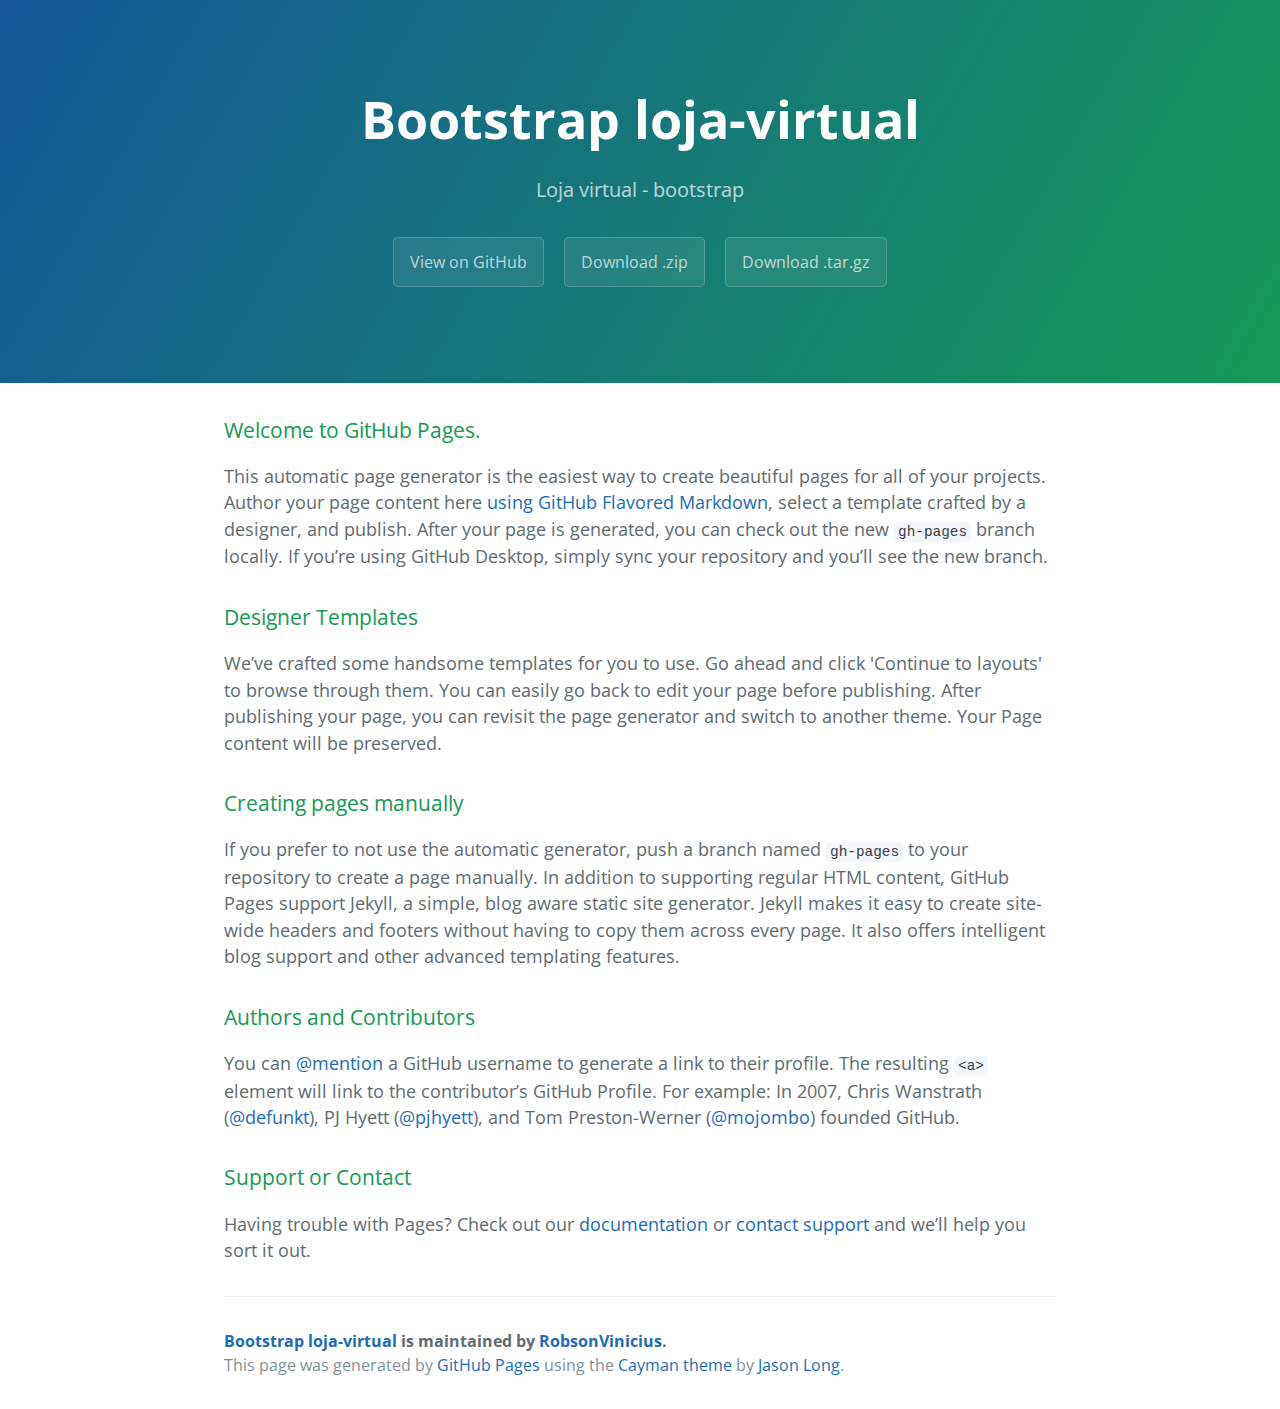
==== index.html @ 034e0f24 "Create gh-pages branch via GitHub" ====
<!DOCTYPE html>
<html lang="en-us">
  <head>
    <meta charset="UTF-8">
    <title>Bootstrap loja-virtual by RobsonVinicius</title>
    <meta name="viewport" content="width=device-width, initial-scale=1">
    <link rel="stylesheet" type="text/css" href="stylesheets/normalize.css" media="screen">
    <link href='https://fonts.googleapis.com/css?family=Open+Sans:400,700' rel='stylesheet' type='text/css'>
    <link rel="stylesheet" type="text/css" href="stylesheets/stylesheet.css" media="screen">
    <link rel="stylesheet" type="text/css" href="stylesheets/github-light.css" media="screen">
  </head>
  <body>
    <section class="page-header">
      <h1 class="project-name">Bootstrap loja-virtual</h1>
      <h2 class="project-tagline">Loja virtual - bootstrap</h2>
      <a href="https://github.com/RobsonVinicius/Bootstrap_loja-virtual" class="btn">View on GitHub</a>
      <a href="https://github.com/RobsonVinicius/Bootstrap_loja-virtual/zipball/master" class="btn">Download .zip</a>
      <a href="https://github.com/RobsonVinicius/Bootstrap_loja-virtual/tarball/master" class="btn">Download .tar.gz</a>
    </section>

    <section class="main-content">
      <h3>
<a id="welcome-to-github-pages" class="anchor" href="#welcome-to-github-pages" aria-hidden="true"><span aria-hidden="true" class="octicon octicon-link"></span></a>Welcome to GitHub Pages.</h3>

<p>This automatic page generator is the easiest way to create beautiful pages for all of your projects. Author your page content here <a href="https://guides.github.com/features/mastering-markdown/">using GitHub Flavored Markdown</a>, select a template crafted by a designer, and publish. After your page is generated, you can check out the new <code>gh-pages</code> branch locally. If you’re using GitHub Desktop, simply sync your repository and you’ll see the new branch.</p>

<h3>
<a id="designer-templates" class="anchor" href="#designer-templates" aria-hidden="true"><span aria-hidden="true" class="octicon octicon-link"></span></a>Designer Templates</h3>

<p>We’ve crafted some handsome templates for you to use. Go ahead and click 'Continue to layouts' to browse through them. You can easily go back to edit your page before publishing. After publishing your page, you can revisit the page generator and switch to another theme. Your Page content will be preserved.</p>

<h3>
<a id="creating-pages-manually" class="anchor" href="#creating-pages-manually" aria-hidden="true"><span aria-hidden="true" class="octicon octicon-link"></span></a>Creating pages manually</h3>

<p>If you prefer to not use the automatic generator, push a branch named <code>gh-pages</code> to your repository to create a page manually. In addition to supporting regular HTML content, GitHub Pages support Jekyll, a simple, blog aware static site generator. Jekyll makes it easy to create site-wide headers and footers without having to copy them across every page. It also offers intelligent blog support and other advanced templating features.</p>

<h3>
<a id="authors-and-contributors" class="anchor" href="#authors-and-contributors" aria-hidden="true"><span aria-hidden="true" class="octicon octicon-link"></span></a>Authors and Contributors</h3>

<p>You can <a href="https://help.github.com/articles/basic-writing-and-formatting-syntax/#mentioning-users-and-teams" class="user-mention">@mention</a> a GitHub username to generate a link to their profile. The resulting <code>&lt;a&gt;</code> element will link to the contributor’s GitHub Profile. For example: In 2007, Chris Wanstrath (<a href="https://github.com/defunkt" class="user-mention">@defunkt</a>), PJ Hyett (<a href="https://github.com/pjhyett" class="user-mention">@pjhyett</a>), and Tom Preston-Werner (<a href="https://github.com/mojombo" class="user-mention">@mojombo</a>) founded GitHub.</p>

<h3>
<a id="support-or-contact" class="anchor" href="#support-or-contact" aria-hidden="true"><span aria-hidden="true" class="octicon octicon-link"></span></a>Support or Contact</h3>

<p>Having trouble with Pages? Check out our <a href="https://help.github.com/pages">documentation</a> or <a href="https://github.com/contact">contact support</a> and we’ll help you sort it out.</p>

      <footer class="site-footer">
        <span class="site-footer-owner"><a href="https://github.com/RobsonVinicius/Bootstrap_loja-virtual">Bootstrap loja-virtual</a> is maintained by <a href="https://github.com/RobsonVinicius">RobsonVinicius</a>.</span>

        <span class="site-footer-credits">This page was generated by <a href="https://pages.github.com">GitHub Pages</a> using the <a href="https://github.com/jasonlong/cayman-theme">Cayman theme</a> by <a href="https://twitter.com/jasonlong">Jason Long</a>.</span>
      </footer>

    </section>

  
  </body>
</html>
---- stylesheets/stylesheet.css ----
* {
  box-sizing: border-box; }

body {
  padding: 0;
  margin: 0;
  font-family: "Open Sans", "Helvetica Neue", Helvetica, Arial, sans-serif;
  font-size: 16px;
  line-height: 1.5;
  color: #606c71; }

a {
  color: #1e6bb8;
  text-decoration: none; }
  a:hover {
    text-decoration: underline; }

.btn {
  display: inline-block;
  margin-bottom: 1rem;
  color: rgba(255, 255, 255, 0.7);
  background-color: rgba(255, 255, 255, 0.08);
  border-color: rgba(255, 255, 255, 0.2);
  border-style: solid;
  border-width: 1px;
  border-radius: 0.3rem;
  transition: color 0.2s, background-color 0.2s, border-color 0.2s; }
  .btn + .btn {
    margin-left: 1rem; }

.btn:hover {
  color: rgba(255, 255, 255, 0.8);
  text-decoration: none;
  background-color: rgba(255, 255, 255, 0.2);
  border-color: rgba(255, 255, 255, 0.3); }

@media screen and (min-width: 64em) {
  .btn {
    padding: 0.75rem 1rem; } }

@media screen and (min-width: 42em) and (max-width: 64em) {
  .btn {
    padding: 0.6rem 0.9rem;
    font-size: 0.9rem; } }

@media screen and (max-width: 42em) {
  .btn {
    display: block;
    width: 100%;
    padding: 0.75rem;
    font-size: 0.9rem; }
    .btn + .btn {
      margin-top: 1rem;
      margin-left: 0; } }

.page-header {
  color: #fff;
  text-align: center;
  background-color: #159957;
  background-image: linear-gradient(120deg, #155799, #159957); }

@media screen and (min-width: 64em) {
  .page-header {
    padding: 5rem 6rem; } }

@media screen and (min-width: 42em) and (max-width: 64em) {
  .page-header {
    padding: 3rem 4rem; } }

@media screen and (max-width: 42em) {
  .page-header {
    padding: 2rem 1rem; } }

.project-name {
  margin-top: 0;
  margin-bottom: 0.1rem; }

@media screen and (min-width: 64em) {
  .project-name {
    font-size: 3.25rem; } }

@media screen and (min-width: 42em) and (max-width: 64em) {
  .project-name {
    font-size: 2.25rem; } }

@media screen and (max-width: 42em) {
  .project-name {
    font-size: 1.75rem; } }

.project-tagline {
  margin-bottom: 2rem;
  font-weight: normal;
  opacity: 0.7; }

@media screen and (min-width: 64em) {
  .project-tagline {
    font-size: 1.25rem; } }

@media screen and (min-width: 42em) and (max-width: 64em) {
  .project-tagline {
    font-size: 1.15rem; } }

@media screen and (max-width: 42em) {
  .project-tagline {
    font-size: 1rem; } }

.main-content :first-child {
  margin-top: 0; }
.main-content img {
  max-width: 100%; }
.main-content h1, .main-content h2, .main-content h3, .main-content h4, .main-content h5, .main-content h6 {
  margin-top: 2rem;
  margin-bottom: 1rem;
  font-weight: normal;
  color: #159957; }
.main-content p {
  margin-bottom: 1em; }
.main-content code {
  padding: 2px 4px;
  font-family: Consolas, "Liberation Mono", Menlo, Courier, monospace;
  font-size: 0.9rem;
  color: #383e41;
  background-color: #f3f6fa;
  border-radius: 0.3rem; }
.main-content pre {
  padding: 0.8rem;
  margin-top: 0;
  margin-bottom: 1rem;
  font: 1rem Consolas, "Liberation Mono", Menlo, Courier, monospace;
  color: #567482;
  word-wrap: normal;
  background-color: #f3f6fa;
  border: solid 1px #dce6f0;
  border-radius: 0.3rem; }
  .main-content pre > code {
    padding: 0;
    margin: 0;
    font-size: 0.9rem;
    color: #567482;
    word-break: normal;
    white-space: pre;
    background: transparent;
    border: 0; }
.main-content .highlight {
  margin-bottom: 1rem; }
  .main-content .highlight pre {
    margin-bottom: 0;
    word-break: normal; }
.main-content .highlight pre, .main-content pre {
  padding: 0.8rem;
  overflow: auto;
  font-size: 0.9rem;
  line-height: 1.45;
  border-radius: 0.3rem; }
.main-content pre code, .main-content pre tt {
  display: inline;
  max-width: initial;
  padding: 0;
  margin: 0;
  overflow: initial;
  line-height: inherit;
  word-wrap: normal;
  background-color: transparent;
  border: 0; }
  .main-content pre code:before, .main-content pre code:after, .main-content pre tt:before, .main-content pre tt:after {
    content: normal; }
.main-content ul, .main-content ol {
  margin-top: 0; }
.main-content blockquote {
  padding: 0 1rem;
  margin-left: 0;
  color: #819198;
  border-left: 0.3rem solid #dce6f0; }
  .main-content blockquote > :first-child {
    margin-top: 0; }
  .main-content blockquote > :last-child {
    margin-bottom: 0; }
.main-content table {
  display: block;
  width: 100%;
  overflow: auto;
  word-break: normal;
  word-break: keep-all; }
  .main-content table th {
    font-weight: bold; }
  .main-content table th, .main-content table td {
    padding: 0.5rem 1rem;
    border: 1px solid #e9ebec; }
.main-content dl {
  padding: 0; }
  .main-content dl dt {
    padding: 0;
    margin-top: 1rem;
    font-size: 1rem;
    font-weight: bold; }
  .main-content dl dd {
    padding: 0;
    margin-bottom: 1rem; }
.main-content hr {
  height: 2px;
  padding: 0;
  margin: 1rem 0;
  background-color: #eff0f1;
  border: 0; }

@media screen and (min-width: 64em) {
  .main-content {
    max-width: 64rem;
    padding: 2rem 6rem;
    margin: 0 auto;
    font-size: 1.1rem; } }

@media screen and (min-width: 42em) and (max-width: 64em) {
  .main-content {
    padding: 2rem 4rem;
    font-size: 1.1rem; } }

@media screen and (max-width: 42em) {
  .main-content {
    padding: 2rem 1rem;
    font-size: 1rem; } }

.site-footer {
  padding-top: 2rem;
  margin-top: 2rem;
  border-top: solid 1px #eff0f1; }

.site-footer-owner {
  display: block;
  font-weight: bold; }

.site-footer-credits {
  color: #819198; }

@media screen and (min-width: 64em) {
  .site-footer {
    font-size: 1rem; } }

@media screen and (min-width: 42em) and (max-width: 64em) {
  .site-footer {
    font-size: 1rem; } }

@media screen and (max-width: 42em) {
  .site-footer {
    font-size: 0.9rem; } }
---- stylesheets/github-light.css ----
/*
The MIT License (MIT)

Copyright (c) 2016 GitHub, Inc.

Permission is hereby granted, free of charge, to any person obtaining a copy
of this software and associated documentation files (the "Software"), to deal
in the Software without restriction, including without limitation the rights
to use, copy, modify, merge, publish, distribute, sublicense, and/or sell
copies of the Software, and to permit persons to whom the Software is
furnished to do so, subject to the following conditions:

The above copyright notice and this permission notice shall be included in all
copies or substantial portions of the Software.

THE SOFTWARE IS PROVIDED "AS IS", WITHOUT WARRANTY OF ANY KIND, EXPRESS OR
IMPLIED, INCLUDING BUT NOT LIMITED TO THE WARRANTIES OF MERCHANTABILITY,
FITNESS FOR A PARTICULAR PURPOSE AND NONINFRINGEMENT. IN NO EVENT SHALL THE
AUTHORS OR COPYRIGHT HOLDERS BE LIABLE FOR ANY CLAIM, DAMAGES OR OTHER
LIABILITY, WHETHER IN AN ACTION OF CONTRACT, TORT OR OTHERWISE, ARISING FROM,
OUT OF OR IN CONNECTION WITH THE SOFTWARE OR THE USE OR OTHER DEALINGS IN THE
SOFTWARE.

*/

.pl-c /* comment */ {
  color: #969896;
}

.pl-c1 /* constant, variable.other.constant, support, meta.property-name, support.constant, support.variable, meta.module-reference, markup.raw, meta.diff.header */,
.pl-s .pl-v /* string variable */ {
  color: #0086b3;
}

.pl-e /* entity */,
.pl-en /* entity.name */ {
  color: #795da3;
}

.pl-smi /* variable.parameter.function, storage.modifier.package, storage.modifier.import, storage.type.java, variable.other */,
.pl-s .pl-s1 /* string source */ {
  color: #333;
}

.pl-ent /* entity.name.tag */ {
  color: #63a35c;
}

.pl-k /* keyword, storage, storage.type */ {
  color: #a71d5d;
}

.pl-s /* string */,
.pl-pds /* punctuation.definition.string, string.regexp.character-class */,
.pl-s .pl-pse .pl-s1 /* string punctuation.section.embedded source */,
.pl-sr /* string.regexp */,
.pl-sr .pl-cce /* string.regexp constant.character.escape */,
.pl-sr .pl-sre /* string.regexp source.ruby.embedded */,
.pl-sr .pl-sra /* string.regexp string.regexp.arbitrary-repitition */ {
  color: #183691;
}

.pl-v /* variable */ {
  color: #ed6a43;
}

.pl-id /* invalid.deprecated */ {
  color: #b52a1d;
}

.pl-ii /* invalid.illegal */ {
  color: #f8f8f8;
  background-color: #b52a1d;
}

.pl-sr .pl-cce /* string.regexp constant.character.escape */ {
  font-weight: bold;
  color: #63a35c;
}

.pl-ml /* markup.list */ {
  color: #693a17;
}

.pl-mh /* markup.heading */,
.pl-mh .pl-en /* markup.heading entity.name */,
.pl-ms /* meta.separator */ {
  font-weight: bold;
  color: #1d3e81;
}

.pl-mq /* markup.quote */ {
  color: #008080;
}

.pl-mi /* markup.italic */ {
  font-style: italic;
  color: #333;
}

.pl-mb /* markup.bold */ {
  font-weight: bold;
  color: #333;
}

.pl-md /* markup.deleted, meta.diff.header.from-file */ {
  color: #bd2c00;
  background-color: #ffecec;
}

.pl-mi1 /* markup.inserted, meta.diff.header.to-file */ {
  color: #55a532;
  background-color: #eaffea;
}

.pl-mdr /* meta.diff.range */ {
  font-weight: bold;
  color: #795da3;
}

.pl-mo /* meta.output */ {
  color: #1d3e81;
}
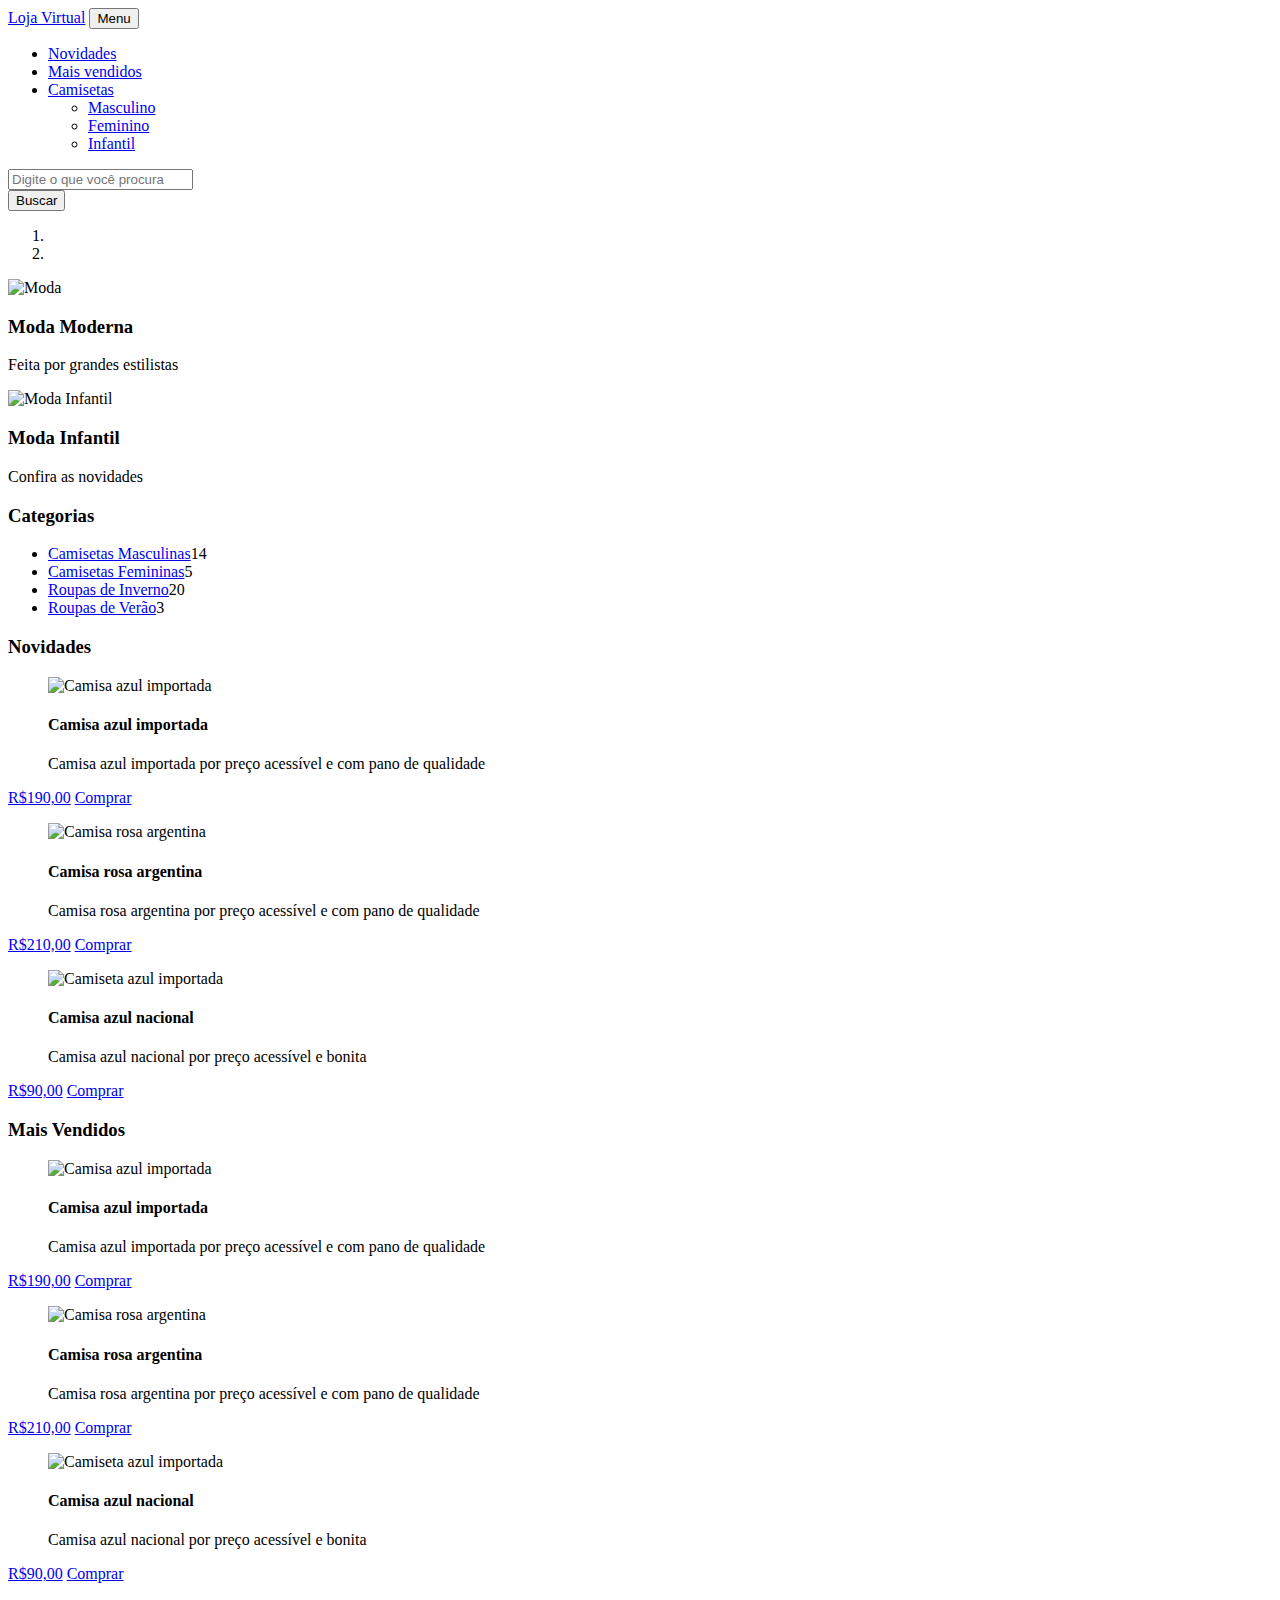
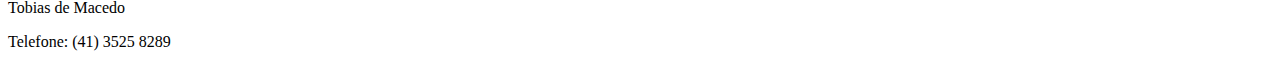
==== commit b75498b6: "Loja Virtual em bootstrap" ====
--- a/index.html
+++ b/index.html
@@ -1,57 +1,213 @@
-<!DOCTYPE html>
-<html lang="en-us">
-  <head>
-    <meta charset="UTF-8">
-    <title>Bootstrap loja-virtual by RobsonVinicius</title>
-    <meta name="viewport" content="width=device-width, initial-scale=1">
-    <link rel="stylesheet" type="text/css" href="stylesheets/normalize.css" media="screen">
-    <link href='https://fonts.googleapis.com/css?family=Open+Sans:400,700' rel='stylesheet' type='text/css'>
-    <link rel="stylesheet" type="text/css" href="stylesheets/stylesheet.css" media="screen">
-    <link rel="stylesheet" type="text/css" href="stylesheets/github-light.css" media="screen">
-  </head>
-  <body>
-    <section class="page-header">
-      <h1 class="project-name">Bootstrap loja-virtual</h1>
-      <h2 class="project-tagline">Loja virtual - bootstrap</h2>
-      <a href="https://github.com/RobsonVinicius/Bootstrap_loja-virtual" class="btn">View on GitHub</a>
-      <a href="https://github.com/RobsonVinicius/Bootstrap_loja-virtual/zipball/master" class="btn">Download .zip</a>
-      <a href="https://github.com/RobsonVinicius/Bootstrap_loja-virtual/tarball/master" class="btn">Download .tar.gz</a>
-    </section>
-
-    <section class="main-content">
-      <h3>
-<a id="welcome-to-github-pages" class="anchor" href="#welcome-to-github-pages" aria-hidden="true"><span aria-hidden="true" class="octicon octicon-link"></span></a>Welcome to GitHub Pages.</h3>
-
-<p>This automatic page generator is the easiest way to create beautiful pages for all of your projects. Author your page content here <a href="https://guides.github.com/features/mastering-markdown/">using GitHub Flavored Markdown</a>, select a template crafted by a designer, and publish. After your page is generated, you can check out the new <code>gh-pages</code> branch locally. If you’re using GitHub Desktop, simply sync your repository and you’ll see the new branch.</p>
-
-<h3>
-<a id="designer-templates" class="anchor" href="#designer-templates" aria-hidden="true"><span aria-hidden="true" class="octicon octicon-link"></span></a>Designer Templates</h3>
-
-<p>We’ve crafted some handsome templates for you to use. Go ahead and click 'Continue to layouts' to browse through them. You can easily go back to edit your page before publishing. After publishing your page, you can revisit the page generator and switch to another theme. Your Page content will be preserved.</p>
-
-<h3>
-<a id="creating-pages-manually" class="anchor" href="#creating-pages-manually" aria-hidden="true"><span aria-hidden="true" class="octicon octicon-link"></span></a>Creating pages manually</h3>
-
-<p>If you prefer to not use the automatic generator, push a branch named <code>gh-pages</code> to your repository to create a page manually. In addition to supporting regular HTML content, GitHub Pages support Jekyll, a simple, blog aware static site generator. Jekyll makes it easy to create site-wide headers and footers without having to copy them across every page. It also offers intelligent blog support and other advanced templating features.</p>
-
-<h3>
-<a id="authors-and-contributors" class="anchor" href="#authors-and-contributors" aria-hidden="true"><span aria-hidden="true" class="octicon octicon-link"></span></a>Authors and Contributors</h3>
-
-<p>You can <a href="https://help.github.com/articles/basic-writing-and-formatting-syntax/#mentioning-users-and-teams" class="user-mention">@mention</a> a GitHub username to generate a link to their profile. The resulting <code>&lt;a&gt;</code> element will link to the contributor’s GitHub Profile. For example: In 2007, Chris Wanstrath (<a href="https://github.com/defunkt" class="user-mention">@defunkt</a>), PJ Hyett (<a href="https://github.com/pjhyett" class="user-mention">@pjhyett</a>), and Tom Preston-Werner (<a href="https://github.com/mojombo" class="user-mention">@mojombo</a>) founded GitHub.</p>
-
-<h3>
-<a id="support-or-contact" class="anchor" href="#support-or-contact" aria-hidden="true"><span aria-hidden="true" class="octicon octicon-link"></span></a>Support or Contact</h3>
-
-<p>Having trouble with Pages? Check out our <a href="https://help.github.com/pages">documentation</a> or <a href="https://github.com/contact">contact support</a> and we’ll help you sort it out.</p>
-
-      <footer class="site-footer">
-        <span class="site-footer-owner"><a href="https://github.com/RobsonVinicius/Bootstrap_loja-virtual">Bootstrap loja-virtual</a> is maintained by <a href="https://github.com/RobsonVinicius">RobsonVinicius</a>.</span>
-
-        <span class="site-footer-credits">This page was generated by <a href="https://pages.github.com">GitHub Pages</a> using the <a href="https://github.com/jasonlong/cayman-theme">Cayman theme</a> by <a href="https://twitter.com/jasonlong">Jason Long</a>.</span>
-      </footer>
-
-    </section>
-
-  
-  </body>
-</html>
+<!DOCTYPE html>
+<html>
+	<head>
+    	<meta charset="utf-8" />
+        <title>Loja Virtual</title>
+        <link rel="stylesheet" href="css/style.css" />
+        <link rel="stylesheet" href="css/bootstrap.min.css" />
+        <link rel="stylesheet" type="text/css" href="css/animate.css" />
+        <meta name="viewport" content="width=device-width" />
+        
+    </head>
+    
+	<body>
+    	<header>
+        
+           <nav class="navbar navbar-fixed-top navbar-inverse">
+                <div class="navbar-header">
+                    <a href="index.html" class="navbar-brand">Loja Virtual</a>
+                    <button type="button" data-target=".navbar-collapse" data-toggle="collapse" class="navbar-toggle">Menu</button>
+                </div>
+               
+                <div class="collapse navbar-collapse">
+                	<ul class="navbar-nav nav">
+                            <li class="margem-menu"><a href="#novidades">Novidades</a></li>
+                            <li><a href="#maisVendidos">Mais vendidos</a></li>
+                            <li class="dropdown"><a href="#" class="dropdown-toggle" data-toggle="dropdown">Camisetas<span class="caret"></span></a>
+                                <ul class="dropdown-menu">
+                                    <li><a href="#">Masculino</a></li>
+                                    <li><a href="#">Feminino</a></li>
+                                    <li><a href="#">Infantil</a></li>
+                                
+                                </ul>
+                            </li>
+                   </ul>
+               		
+                        <form class="navbar-form navbar-right">
+                            <div class="form-group">
+                                <input type="text" class="form-control" placeholder="Digite o que você procura" />
+                            </div>
+                            <input type="submit" class="btn btn-default margem-buscar" value="Buscar" />
+                        </form>
+                    </div>
+                </nav>
+            
+    </header>
+        
+    	<main>
+        	<div class="container-fluid">
+            	<div class="row" id="home">
+                	<div id="carousel" class="carousel slide" data-ride="carousel">
+	                    <div class="carousel-inner" role="listbox">
+                        	<ol class="carousel-indicators">
+    							<li data-target="#carousel" data-slide-to="0" class="active"></li>
+    							<li data-target="#carousel" data-slide-to="1"></li>
+                             </ol>
+                                <div class="item active">
+                                    <img src="img/banner1.jpg" alt="Moda" class="fullscreen">
+                                         <div class="carousel-caption">
+                                            <h3>Moda Moderna</h3>
+                                            <p>Feita por grandes estilistas</p>
+                                         </div>
+                                </div>
+                                
+                                <div class="item">
+                                    <img src="img/banner2.jpg" alt="Moda Infantil"  class="fullscreen">
+                                    	<div class="carousel-caption">
+                                            <h3>Moda Infantil</h3>
+                                            <p>Confira as novidades</p>
+									 	</div>
+                                </div>
+                       </div>
+                  		<a href="#carousel"	data-slide="prev"	class="left carousel-control"><span class="glyphicon glyphicon-chevron-left"></span></a>
+                        <a href="#carousel"	data-slide="next"	class="right carousel-control"><span class="glyphicon glyphicon-chevron-right"></span></a>
+	                        
+                    </div>
+                </div>
+            
+            </div>
+                <div class="container-fluid">    
+                    <div class="row">
+                        <div class="col-xs-12 col-sm-3">
+                            <div class="text-center">
+                                <h3>Categorias</h3>
+                            </div>
+                                <ul class="list-group"> 
+                                    <li class="list-group-item"><a href="#">Camisetas Masculinas</a><span class="badge ali">14</span></li>
+                                    <li class="list-group-item"><a href="#">Camisetas Femininas</a><span class="badge ali">5</span></li>
+                                    <li class="list-group-item"><a href="#">Roupas de Inverno</a><span class="badge ali">20</span></li>
+                                    <li class="list-group-item"><a href="#">Roupas de Verão</a><span class="badge ali">3</span></li>
+                                </ul>  
+                        </div>
+                     
+                   
+                   <div class="col-xs-12 col-sm-9">
+                      <div id="novidades">
+                        <h3 class="text-center">Novidades</h3>
+                      </div>
+                        
+                        <div class="col-xs-12 col-md-4 thumbnail text-center wow fadeIn" data-wow-delay="0.5s"> <!-- produto -->
+                            <figure>
+                                <img src="img/camisa-azul.png" alt="Camisa azul importada"/>
+                                    <div>
+                                        <h4>Camisa azul importada</h4>
+                                        <p>Camisa azul importada por preço acessível e com pano de qualidade</p>
+                                    </div>
+                            </figure>
+                        
+                            <div class="btn-group">
+                                <a href="#" class="btn btn-default">R$190,00</a>
+                                <a href="#" class="btn btn-primary"> <span class="glyphicon glyphicon-shopping-cart"></span> Comprar</a>
+                            </div>
+                         </div> <!-- fim produto -->
+                                                            
+                         <div class="col-xs-12 col-md-4 thumbnail text-center wow fadeIn" data-wow-delay="0.5s"> <!-- produto -->
+                            <figure>
+                                <img src="img/camisa-rosa.png" alt="Camisa rosa argentina" />
+                                    <div>
+                                        <h4>Camisa rosa argentina</h4>
+                                        <p>Camisa rosa argentina por preço acessível e com pano de qualidade</p>
+                                    </div>
+                            </figure>
+                        
+                            <div class="btn-group">
+                                <a href="#" class="btn btn-default">R$210,00</a>
+                                <a href="#" class="btn btn-primary"> <span class="glyphicon glyphicon-shopping-cart"></span> Comprar</a>
+                            </div>
+                        </div> <!-- fim produto -->
+                         
+                         <div class="col-xs-12 col-md-4 thumbnail text-center wow fadeIn" data-wow-delay="0.5s"> <!-- produto -->
+                            <figure>
+                                <img src="img/camisa-azul.png" alt="Camiseta azul importada" />
+                                    <div>
+                                        <h4>Camisa azul nacional</h4>
+                                        <p>Camisa azul nacional por preço acessível e bonita</p>
+                                    </div>
+                            </figure>
+                        
+                            <div class="btn-group">
+                                <a href="#" class="btn btn-default">R$90,00</a>
+                                <a href="#" class="btn btn-primary"> <span class="glyphicon glyphicon-shopping-cart"></span> Comprar</a>
+                            </div>
+                         </div> <!-- fim produto -->
+                         
+                         <div id="maisVendidos">
+                          <h3 class="text-center">Mais Vendidos</h3>
+                         </div>
+                        
+                        <div class="col-xs-12 col-md-4 thumbnail text-center wow fadeIn" data-wow-delay="0.5s"> <!-- produto -->
+                            <figure>
+                                <img src="img/camisa-azul.png" alt="Camisa azul importada"/>
+                                    <div>
+                                        <h4>Camisa azul importada</h4>
+                                        <p>Camisa azul importada por preço acessível e com pano de qualidade</p>
+                                    </div>
+                            </figure>
+                        
+                            <div class="btn-group">
+                                <a href="#" class="btn btn-default">R$190,00</a>
+                                <a href="#" class="btn btn-primary"> <span class="glyphicon glyphicon-shopping-cart"></span> Comprar</a>
+                            </div>
+                         </div> <!-- fim produto -->
+                                                            
+                         <div class="col-xs-12 col-md-4 thumbnail text-center wow fadeIn" data-wow-delay="0.5s"> <!-- produto -->
+                            <figure>
+                                <img src="img/camisa-rosa.png" alt="Camisa rosa argentina" />
+                                    <div>
+                                        <h4>Camisa rosa argentina</h4>
+                                        <p>Camisa rosa argentina por preço acessível e com pano de qualidade</p>
+                                    </div>
+                            </figure>
+                        
+                            <div class="btn-group">
+                                <a href="#" class="btn btn-default">R$210,00</a>
+                                <a href="#" class="btn btn-primary"> <span class="glyphicon glyphicon-shopping-cart"></span> Comprar</a>
+                            </div>
+                        </div> <!-- fim produto -->
+                         
+                         <div class="col-xs-12 col-md-4 thumbnail text-center wow fadeIn" data-wow-delay="0.5s"> <!-- produto -->
+                            <figure>
+                                <img src="img/camisa-azul.png" alt="Camiseta azul importada" />
+                                    <div>
+                                        <h4>Camisa azul nacional</h4>
+                                        <p>Camisa azul nacional por preço acessível e bonita</p>
+                                    </div>
+                            </figure>
+                        
+                            <div class="btn-group">
+                                <a href="#" class="btn btn-default">R$90,00</a>
+                                <a href="#" class="btn btn-primary"> <span class="glyphicon glyphicon-shopping-cart"></span> Comprar</a>
+                            </div>
+                         </div> <!-- fim produto -->
+                         
+                         
+                        </div>
+                     </div> 
+                </div>
+        </main>
+        <footer>
+        	<p>Tobias de Macedo</p>
+            <p>Telefone: (41) 3525 8289</p>
+        </footer>
+        <script src="js/jquery-2.2.3.min.js" type="text/javascript"></script>
+    	<script src="js/bootstrap.min.js" type="text/javascript"></script>
+        <script src="js/wow.min.js" type="text/javascript"></script>
+        <script>
+			$(function () {
+				new WOW().init();
+				
+			});
+		</script>
+    </body>
+
+</html>
